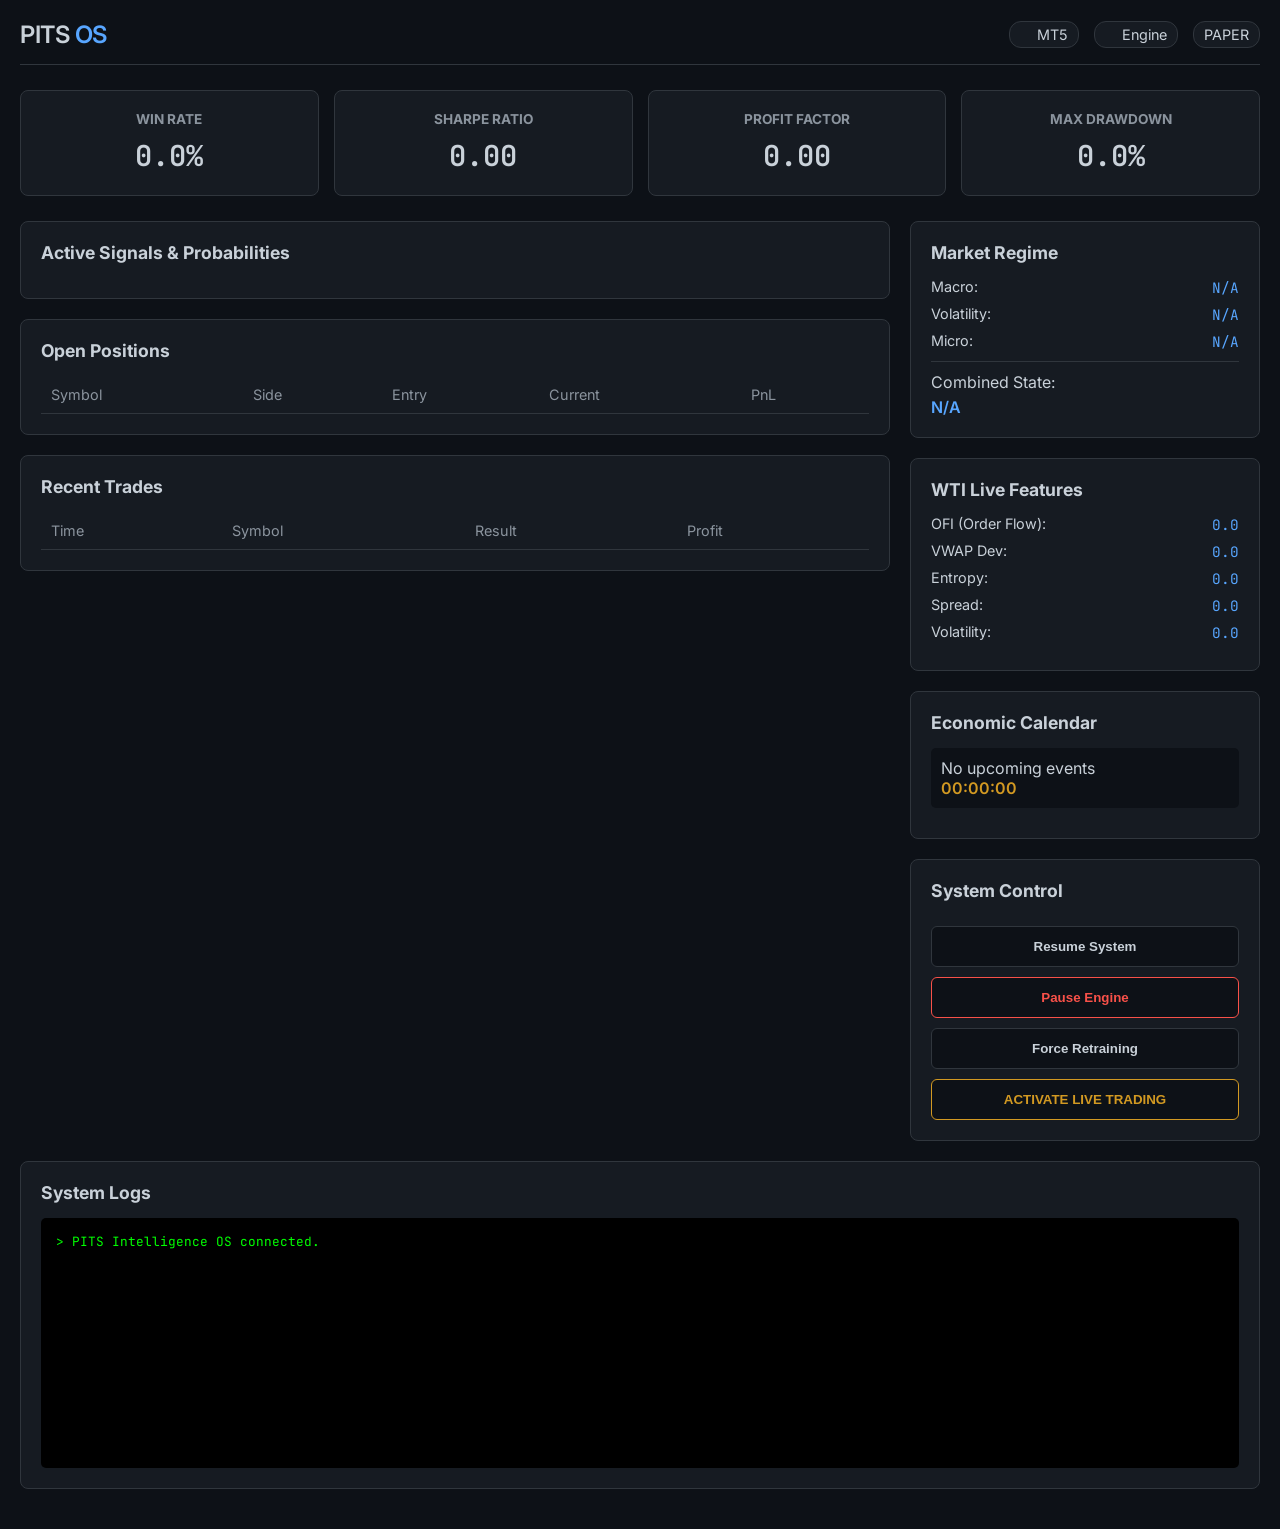
==== dashboard/index.html @ ee3c9a94 "feat: add REST API + WebSocket + dashboard (port 8001)" ====
<!DOCTYPE html>
<html lang="en">
<head>
    <meta charset="UTF-8">
    <meta name="viewport" content="width=device-width, initial-scale=1.0">
    <title>PITS Real-Time Intelligence</title>
    <link href="https://fonts.googleapis.com/css2?family=Inter:wght@400;600&family=JetBrains+Mono&display=swap" rel="stylesheet">
    <style>
        :root {
            --bg: #0d1117;
            --card-bg: #161b22;
            --border: #30363d;
            --text: #c9d1d9;
            --text-dim: #8b949e;
            --accent: #58a6ff;
            --green: #3fb950;
            --red: #f85149;
            --yellow: #d29922;
        }

        * { box-sizing: border-box; margin: 0; padding: 0; }
        body { 
            background-color: var(--bg); 
            color: var(--text); 
            font-family: 'Inter', sans-serif;
            padding: 20px;
            overflow-x: hidden;
        }

        header {
            display: flex;
            justify-content: space-between;
            align-items: center;
            margin-bottom: 25px;
            border-bottom: 1px solid var(--border);
            padding-bottom: 15px;
        }

        .logo { font-size: 1.5rem; font-weight: 600; letter-spacing: -0.5px; }
        .logo span { color: var(--accent); }

        .system-status { display: flex; gap: 15px; align-items: center; font-size: 0.9rem; }
        .status-badge { 
            padding: 4px 10px; 
            border-radius: 12px; 
            background: var(--card-bg); 
            border: 1px solid var(--border); 
        }
        .status-dot { width: 8px; height: 8px; border-radius: 50%; display: inline-block; margin-right: 5px; }
        .online { background-color: var(--green); box-shadow: 0 0 10px var(--green); }

        .dashboard-grid {
            display: grid;
            grid-template-columns: repeat(4, 1fr);
            gap: 15px;
            margin-bottom: 25px;
        }

        .metric-card {
            background-color: var(--card-bg);
            border: 1px solid var(--border);
            padding: 20px;
            border-radius: 8px;
            text-align: center;
        }
        .metric-card h3 { font-size: 0.85rem; color: var(--text-dim); text-transform: uppercase; margin-bottom: 10px; }
        .metric-card .value { font-size: 1.8rem; font-weight: 600; font-family: 'JetBrains Mono', monospace; }

        .main-layout {
            display: grid;
            grid-template-columns: 1fr 350px;
            gap: 20px;
        }

        .panel {
            background-color: var(--card-bg);
            border: 1px solid var(--border);
            border-radius: 8px;
            padding: 20px;
            margin-bottom: 20px;
        }
        .panel h2 { font-size: 1.1rem; margin-bottom: 15px; display: flex; align-items: center; gap: 10px; }

        /* Signals / Probabilities */
        .signals-grid { display: grid; gap: 10px; }
        .signal-row { display: grid; grid-template-columns: 80px 1fr 60px; align-items: center; gap: 15px; }
        .progress-bg { background: var(--bg); height: 10px; border-radius: 5px; overflow: hidden; }
        .progress-fill { height: 100%; transition: width 0.5s ease; width: 0%; }

        /* Tables */
        table { width: 100%; border-collapse: collapse; font-size: 0.9rem; }
        th { text-align: left; color: var(--text-dim); padding: 10px; border-bottom: 1px solid var(--border); font-weight: 400; }
        td { padding: 12px 10px; border-bottom: 1px solid var(--border); }
        .pnl-pos { color: var(--green); }
        .pnl-neg { color: var(--red); }

        /* Logs */
        .log-container {
            background-color: #000;
            color: #0f0;
            font-family: 'JetBrains Mono', monospace;
            font-size: 0.8rem;
            padding: 15px;
            border-radius: 5px;
            height: 250px;
            overflow-y: auto;
            line-height: 1.4;
        }
        .log-entry { margin-bottom: 2px; }

        /* Controls */
        .controls { display: flex; flex-direction: column; gap: 10px; }
        .btn {
            padding: 12px;
            border-radius: 6px;
            border: 1px solid var(--border);
            cursor: pointer;
            font-weight: 600;
            text-align: center;
            transition: all 0.2s;
            background: var(--bg);
            color: var(--text);
        }
        .btn:hover { background: #1f242c; }
        .btn-pause { border-color: var(--red); color: var(--red); }
        .btn-live { border-color: var(--yellow); color: var(--yellow); }

        .feature-item { display: flex; justify-content: space-between; margin-bottom: 8px; font-size: 0.9rem; }
        .feature-val { font-family: 'JetBrains Mono', monospace; color: var(--accent); }

        .calendar-item { padding: 10px; border-radius: 5px; background: var(--bg); margin-bottom: 10px; }
        .countdown { color: var(--yellow); font-weight: 600; }
    </style>
</head>
<body>
    <header>
        <div class="logo">PITS <span>OS</span></div>
        <div class="system-status">
            <div class="status-badge"><span class="status-dot" id="dot-mt5"></span> MT5</div>
            <div class="status-badge"><span class="status-dot" id="dot-eng"></span> Engine</div>
            <div class="status-badge" id="mode-badge">PAPER</div>
        </div>
    </header>

    <div class="dashboard-grid">
        <div class="metric-card">
            <h3>Win Rate</h3>
            <div class="value" id="val-win">0.0%</div>
        </div>
        <div class="metric-card">
            <h3>Sharpe Ratio</h3>
            <div class="value" id="val-sharpe">0.00</div>
        </div>
        <div class="metric-card">
            <h3>Profit Factor</h3>
            <div class="value" id="val-pf">0.00</div>
        </div>
        <div class="metric-card">
            <h3>Max Drawdown</h3>
            <div class="value" id="val-dd">0.0%</div>
        </div>
    </div>

    <div class="main-layout">
        <div class="left-col">
            <div class="panel">
                <h2>Active Signals & Probabilities</h2>
                <div class="signals-grid" id="signals-container">
                    <!-- Signals will be injected here -->
                </div>
            </div>

            <div class="panel">
                <h2>Open Positions</h2>
                <table>
                    <thead>
                        <tr>
                            <th>Symbol</th>
                            <th>Side</th>
                            <th>Entry</th>
                            <th>Current</th>
                            <th>PnL</th>
                        </tr>
                    </thead>
                    <tbody id="positions-body">
                        <!-- Positions will be injected here -->
                    </tbody>
                </table>
            </div>

            <div class="panel">
                <h2>Recent Trades</h2>
                <table>
                    <thead>
                        <tr>
                            <th>Time</th>
                            <th>Symbol</th>
                            <th>Result</th>
                            <th>Profit</th>
                        </tr>
                    </thead>
                    <tbody id="trades-body">
                        <!-- Trades will be injected here -->
                    </tbody>
                </table>
            </div>
        </div>

        <div class="right-col">
            <div class="panel">
                <h2>Market Regime</h2>
                <div class="feature-item"><span>Macro:</span> <span class="feature-val" id="reg-macro">N/A</span></div>
                <div class="feature-item"><span>Volatility:</span> <span class="feature-val" id="reg-vol">N/A</span></div>
                <div class="feature-item"><span>Micro:</span> <span class="feature-val" id="reg-micro">N/A</span></div>
                <div style="margin-top:10px; padding-top:10px; border-top: 1px solid var(--border);">
                    <span>Combined State:</span>
                    <div id="reg-combined" style="margin-top:5px; font-weight:600; color:var(--accent);">N/A</div>
                </div>
            </div>

            <div class="panel" id="wti-features">
                <h2>WTI Live Features</h2>
                <div class="feature-item"><span>OFI (Order Flow):</span> <span class="feature-val" id="feat-ofi">0.0</span></div>
                <div class="feature-item"><span>VWAP Dev:</span> <span class="feature-val" id="feat-vwap">0.0</span></div>
                <div class="feature-item"><span>Entropy:</span> <span class="feature-val" id="feat-ent">0.0</span></div>
                <div class="feature-item"><span>Spread:</span> <span class="feature-val" id="feat-spr">0.0</span></div>
                <div class="feature-item"><span>Volatility:</span> <span class="feature-val" id="feat-vol">0.0</span></div>
            </div>

            <div class="panel">
                <h2>Economic Calendar</h2>
                <div id="calendar-container">
                    <div class="calendar-item">
                        <div id="event-name">No upcoming events</div>
                        <div class="countdown" id="event-timer">00:00:00</div>
                    </div>
                </div>
            </div>

            <div class="panel controls">
                <h2>System Control</h2>
                <button class="btn" onclick="sendControl('resume')">Resume System</button>
                <button class="btn btn-pause" onclick="sendControl('pause')">Pause Engine</button>
                <button class="btn" onclick="sendControl('force_retrain')">Force Retraining</button>
                <button class="btn btn-live" onclick="sendControl('set_live')">ACTIVATE LIVE TRADING</button>
            </div>
        </div>
    </div>

    <div class="panel">
        <h2>System Logs</h2>
        <div class="log-container" id="log-monitor">
            <div class="log-entry">> PITS Intelligence OS connected.</div>
        </div>
    </div>

    <script>
        const symbols = ["WTI", "XAUUSD", "BRENT", "DXY", "US500", "VIX"];
        let ws;

        function connect() {
            ws = new WebSocket('ws://localhost:8001/ws');
            
            ws.onopen = () => {
                console.log('Connected to PITS WebSocket');
                document.getElementById('dot-eng').classList.add('online');
            };

            ws.onmessage = (event) => {
                const data = JSON.parse(event.data);
                updateUI(data);
            };

            ws.onclose = () => {
                console.log('WebSocket disconnected. Retrying...');
                document.getElementById('dot-eng').classList.remove('online');
                setTimeout(connect, 3000);
            };
        }

        function updateUI(data) {
            // Stats
            document.getElementById('val-win').innerText = (data.metrics.win_rate * 100).toFixed(1) + '%';
            document.getElementById('val-sharpe').innerText = data.metrics.sharpe.toFixed(2);
            document.getElementById('val-pf').innerText = data.metrics.profit_factor.toFixed(2);
            document.getElementById('val-dd').innerText = (data.metrics.drawdown * 100).toFixed(1) + '%';

            // Status
            document.getElementById('dot-mt5').className = 'status-dot ' + (data.mt5_connected ? 'online' : '');
            document.getElementById('mode-badge').innerText = data.is_live ? 'LIVE' : 'PAPER';
            document.getElementById('mode-badge').style.borderColor = data.is_live ? 'var(--yellow)' : 'var(--border)';

            // Signals
            const signalsContainer = document.getElementById('signals-container');
            signalsContainer.innerHTML = '';
            symbols.forEach(sym => {
                const prob = data.signals[sym] || 0.5;
                let color = 'var(--accent)';
                if (prob > 0.75) color = 'var(--green)';
                else if (prob < 0.25) color = 'var(--red)';
                else if (prob > 0.55 || prob < 0.45) color = 'var(--yellow)';

                signalsContainer.innerHTML += `
                    <div class="signal-row">
                        <div>${sym}</div>
                        <div class="progress-bg"><div class="progress-fill" style="width: ${prob*100}%; background: ${color}"></div></div>
                        <div style="text-align:right">${(prob * 100).toFixed(0)}%</div>
                    </div>
                `;
            });

            // Regime
            document.getElementById('reg-macro').innerText = data.regime.macro;
            document.getElementById('reg-vol').innerText = data.regime.volatility;
            document.getElementById('reg-micro').innerText = data.regime.micro;
            document.getElementById('reg-combined').innerText = data.regime.combined;

            // WTI Features (or first available)
            const wti = data.features['WTI'] || {};
            document.getElementById('feat-ofi').innerText = (wti.ofi || 0).toFixed(2);
            document.getElementById('feat-vwap').innerText = (wti.vwap || 0).toFixed(2);
            document.getElementById('feat-ent').innerText = (wti.entropy || 0).toFixed(3);
            document.getElementById('feat-spr').innerText = (wti.spread || 0).toFixed(6);
            document.getElementById('feat-vol').innerText = (wti.volatility || 0).toFixed(5);

            // Positions
            const posBody = document.getElementById('positions-body');
            posBody.innerHTML = '';
            data.positions.forEach(p => {
                const pnlClass = p.pnl >= 0 ? 'pnl-pos' : 'pnl-neg';
                posBody.innerHTML += `
                    <tr>
                        <td>${p.symbol}</td>
                        <td style="color:${p.type === 'BUY' ? 'var(--green)' : 'var(--red)'}">${p.type}</td>
                        <td>${p.entry.toFixed(2)}</td>
                        <td>${p.current.toFixed(2)}</td>
                        <td class="${pnlClass}">${p.pnl.toFixed(2)}</td>
                    </tr>
                `;
            });

            // Trades
            const tradesBody = document.getElementById('trades-body');
            tradesBody.innerHTML = '';
            data.last_trades.forEach(t => {
                tradesBody.innerHTML += `
                    <tr>
                        <td>${new Date(t.timestamp * 1000).toLocaleTimeString()}</td>
                        <td>${t.symbol}</td>
                        <td style="color:${t.result === 'PROFIT' ? 'var(--green)' : 'var(--red)'}">${t.result}</td>
                        <td>$${t.profit.toFixed(2)}</td>
                    </tr>
                `;
            });

            // Logs
            const logMonitor = document.getElementById('log-monitor');
            logMonitor.innerHTML = data.logs.map(l => `<div class="log-entry">> ${l}</div>`).join('');
            logMonitor.scrollTop = logMonitor.scrollHeight;
        }

        function sendControl(action) {
            fetch('http://localhost:8001/control', {
                method: 'POST',
                headers: { 'Content-Type': 'application/json' },
                body: JSON.stringify({ action: action })
            }).then(r => r.json()).then(d => console.log('Control Success:', d));
        }

        connect();
    </script>
</body>
</html>
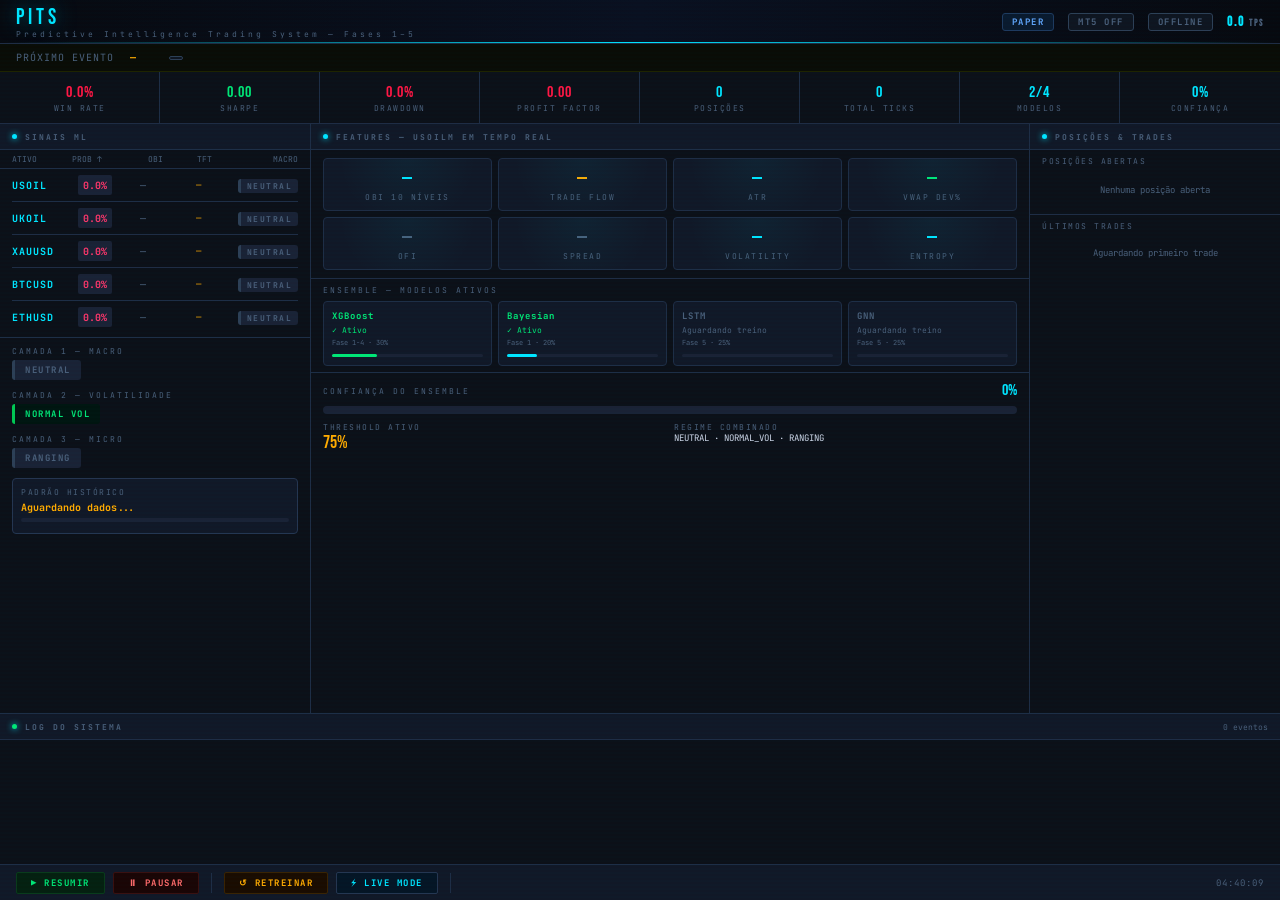
==== commit 5c05284b: "feat: dashboard completo Fases 1-5 + guia de execução" ====
--- a/dashboard/index.html
+++ b/dashboard/index.html
@@ -1,373 +1,387 @@
 <!DOCTYPE html>
-<html lang="en">
+<html lang="pt-BR">
 <head>
-    <meta charset="UTF-8">
-    <meta name="viewport" content="width=device-width, initial-scale=1.0">
-    <title>PITS Real-Time Intelligence</title>
-    <link href="https://fonts.googleapis.com/css2?family=Inter:wght@400;600&family=JetBrains+Mono&display=swap" rel="stylesheet">
-    <style>
-        :root {
-            --bg: #0d1117;
-            --card-bg: #161b22;
-            --border: #30363d;
-            --text: #c9d1d9;
-            --text-dim: #8b949e;
-            --accent: #58a6ff;
-            --green: #3fb950;
-            --red: #f85149;
-            --yellow: #d29922;
-        }
-
-        * { box-sizing: border-box; margin: 0; padding: 0; }
-        body { 
-            background-color: var(--bg); 
-            color: var(--text); 
-            font-family: 'Inter', sans-serif;
-            padding: 20px;
-            overflow-x: hidden;
-        }
-
-        header {
-            display: flex;
-            justify-content: space-between;
-            align-items: center;
-            margin-bottom: 25px;
-            border-bottom: 1px solid var(--border);
-            padding-bottom: 15px;
-        }
-
-        .logo { font-size: 1.5rem; font-weight: 600; letter-spacing: -0.5px; }
-        .logo span { color: var(--accent); }
-
-        .system-status { display: flex; gap: 15px; align-items: center; font-size: 0.9rem; }
-        .status-badge { 
-            padding: 4px 10px; 
-            border-radius: 12px; 
-            background: var(--card-bg); 
-            border: 1px solid var(--border); 
-        }
-        .status-dot { width: 8px; height: 8px; border-radius: 50%; display: inline-block; margin-right: 5px; }
-        .online { background-color: var(--green); box-shadow: 0 0 10px var(--green); }
-
-        .dashboard-grid {
-            display: grid;
-            grid-template-columns: repeat(4, 1fr);
-            gap: 15px;
-            margin-bottom: 25px;
-        }
-
-        .metric-card {
-            background-color: var(--card-bg);
-            border: 1px solid var(--border);
-            padding: 20px;
-            border-radius: 8px;
-            text-align: center;
-        }
-        .metric-card h3 { font-size: 0.85rem; color: var(--text-dim); text-transform: uppercase; margin-bottom: 10px; }
-        .metric-card .value { font-size: 1.8rem; font-weight: 600; font-family: 'JetBrains Mono', monospace; }
-
-        .main-layout {
-            display: grid;
-            grid-template-columns: 1fr 350px;
-            gap: 20px;
-        }
-
-        .panel {
-            background-color: var(--card-bg);
-            border: 1px solid var(--border);
-            border-radius: 8px;
-            padding: 20px;
-            margin-bottom: 20px;
-        }
-        .panel h2 { font-size: 1.1rem; margin-bottom: 15px; display: flex; align-items: center; gap: 10px; }
-
-        /* Signals / Probabilities */
-        .signals-grid { display: grid; gap: 10px; }
-        .signal-row { display: grid; grid-template-columns: 80px 1fr 60px; align-items: center; gap: 15px; }
-        .progress-bg { background: var(--bg); height: 10px; border-radius: 5px; overflow: hidden; }
-        .progress-fill { height: 100%; transition: width 0.5s ease; width: 0%; }
-
-        /* Tables */
-        table { width: 100%; border-collapse: collapse; font-size: 0.9rem; }
-        th { text-align: left; color: var(--text-dim); padding: 10px; border-bottom: 1px solid var(--border); font-weight: 400; }
-        td { padding: 12px 10px; border-bottom: 1px solid var(--border); }
-        .pnl-pos { color: var(--green); }
-        .pnl-neg { color: var(--red); }
-
-        /* Logs */
-        .log-container {
-            background-color: #000;
-            color: #0f0;
-            font-family: 'JetBrains Mono', monospace;
-            font-size: 0.8rem;
-            padding: 15px;
-            border-radius: 5px;
-            height: 250px;
-            overflow-y: auto;
-            line-height: 1.4;
-        }
-        .log-entry { margin-bottom: 2px; }
-
-        /* Controls */
-        .controls { display: flex; flex-direction: column; gap: 10px; }
-        .btn {
-            padding: 12px;
-            border-radius: 6px;
-            border: 1px solid var(--border);
-            cursor: pointer;
-            font-weight: 600;
-            text-align: center;
-            transition: all 0.2s;
-            background: var(--bg);
-            color: var(--text);
-        }
-        .btn:hover { background: #1f242c; }
-        .btn-pause { border-color: var(--red); color: var(--red); }
-        .btn-live { border-color: var(--yellow); color: var(--yellow); }
-
-        .feature-item { display: flex; justify-content: space-between; margin-bottom: 8px; font-size: 0.9rem; }
-        .feature-val { font-family: 'JetBrains Mono', monospace; color: var(--accent); }
-
-        .calendar-item { padding: 10px; border-radius: 5px; background: var(--bg); margin-bottom: 10px; }
-        .countdown { color: var(--yellow); font-weight: 600; }
-    </style>
+<meta charset="UTF-8">
+<meta name="viewport" content="width=device-width, initial-scale=1.0">
+<title>PITS — Intelligence OS</title>
+<link rel="preconnect" href="https://fonts.googleapis.com">
+<link href="https://fonts.googleapis.com/css2?family=Bebas+Neue&family=JetBrains+Mono:wght@300;400;600;700&display=swap" rel="stylesheet">
+<style>
+:root{--bg:#07090f;--bg2:#0c1018;--bg3:#111827;--bg4:#1a2235;--border:#1e2d45;--border2:#253550;--accent:#00e5ff;--accent2:#0088ff;--green:#00e676;--green2:#00c853;--red:#ff1744;--yellow:#ffab00;--purple:#7c4dff;--text:#cdd6e8;--muted:#4a5f7a;--muted2:#2d3f56}
+*{margin:0;padding:0;box-sizing:border-box}
+html,body{height:100%;overflow:hidden;background:var(--bg);color:var(--text);font-family:'JetBrains Mono',monospace;font-size:11px}
+body::before{content:'';position:fixed;inset:0;pointer-events:none;z-index:9999;background:repeating-linear-gradient(0deg,transparent,transparent 2px,rgba(0,229,255,.012) 2px,rgba(0,229,255,.012) 4px)}
+#header{height:44px;display:flex;align-items:center;justify-content:space-between;padding:0 16px;border-bottom:1px solid var(--border);background:linear-gradient(90deg,#07090f,#0a1020 50%,#07090f);position:relative}
+#header::after{content:'';position:absolute;bottom:0;left:0;right:0;height:1px;background:linear-gradient(90deg,transparent,var(--accent),transparent)}
+.logo{font-family:'Bebas Neue';font-size:22px;letter-spacing:4px;color:var(--accent);text-shadow:0 0 20px rgba(0,229,255,.5)}
+.logo-sub{font-size:8px;letter-spacing:3px;color:var(--muted);margin-top:-2px}
+.hdr-r{display:flex;align-items:center;gap:14px}
+.pill{padding:2px 9px;border-radius:3px;font-size:9px;font-weight:700;letter-spacing:1.5px;text-transform:uppercase;border:1px solid transparent}
+.p-paper{background:#0a1a2e;color:#60a5fa;border-color:#1e3a5f}
+.p-live{background:#2d0505;color:#ff6b6b;border-color:#5a0f0f;animation:blink 1.5s infinite}
+.p-on{background:#052010;color:var(--green);border-color:#0a3a1a}
+.p-off{background:#0f1520;color:var(--muted);border-color:var(--muted2)}
+.p-warn{background:#1a1000;color:var(--yellow);border-color:#3a2800}
+@keyframes blink{0%,100%{opacity:1}50%{opacity:.5}}
+.tps{color:var(--accent);font-size:13px;font-weight:700;font-family:'Bebas Neue';letter-spacing:2px}
+#evbar{height:28px;display:flex;align-items:center;gap:16px;padding:0 16px;background:#0a0c06;border-bottom:1px solid #1e2400;font-size:10px;transition:background .5s}
+#evbar.w{background:#120c00;border-color:#3a2200}
+#evbar.p{background:#1a0000;border-color:#500000}
+.ev-lbl{color:var(--muted);letter-spacing:1px}.ev-nm{color:var(--yellow);font-weight:700;letter-spacing:1px}.ev-mn{color:var(--muted)}.ev-th{color:var(--accent);margin-left:auto}
+#mbar{height:52px;display:grid;grid-template-columns:repeat(8,1fr);border-bottom:1px solid var(--border);background:var(--bg2)}
+.met{display:flex;flex-direction:column;align-items:center;justify-content:center;border-right:1px solid var(--border);padding:4px 8px}
+.met:last-child{border-right:none}
+.mv{font-size:16px;font-family:'Bebas Neue';letter-spacing:1px;color:var(--accent)}
+.ml{font-size:8px;color:var(--muted);letter-spacing:1.5px;text-transform:uppercase;margin-top:1px}
+#main{display:grid;grid-template-columns:310px 1fr 250px;grid-template-rows:1fr 150px;height:calc(100vh - 44px - 28px - 52px - 36px);gap:1px;background:var(--border)}
+.panel{background:var(--bg2);overflow:hidden}
+.ph{height:26px;display:flex;align-items:center;padding:0 12px;gap:8px;border-bottom:1px solid var(--border);background:var(--bg3)}
+.ph-dot{width:5px;height:5px;border-radius:50%;background:var(--accent);box-shadow:0 0 6px var(--accent)}
+.ph-t{font-size:8px;letter-spacing:2px;color:var(--muted);text-transform:uppercase;font-weight:700}
+.pb{padding:8px 12px;height:calc(100% - 26px);overflow-y:auto}
+.sr{display:grid;grid-template-columns:60px 1fr 50px 48px 70px;align-items:center;padding:6px 0;border-bottom:1px solid var(--border);gap:6px}
+.sr:last-child{border-bottom:none}
+.ss{font-size:10px;font-weight:700;color:var(--accent);letter-spacing:1px}
+.sbw{position:relative;height:20px}
+.sbb{position:absolute;inset:0;background:var(--bg4);border-radius:2px}
+.sbf{position:absolute;top:0;bottom:0;left:0;border-radius:2px;transition:width .8s cubic-bezier(.4,0,.2,1)}
+.spp{position:absolute;inset:0;display:flex;align-items:center;justify-content:center;font-size:10px;font-weight:700;mix-blend-mode:screen}
+.rl{margin-bottom:10px}
+.rll{font-size:8px;letter-spacing:2px;color:var(--muted);margin-bottom:4px;text-transform:uppercase}
+.rc{display:inline-flex;align-items:center;gap:5px;padding:4px 10px;border-radius:3px;font-size:9px;font-weight:700;letter-spacing:1.5px;text-transform:uppercase;border-left:3px solid}
+.rWAR{background:#1a0505;color:#ff6b6b;border-color:#ff1744}
+.rRISK_OFF{background:#160a00;color:#ffab00;border-color:#ff6f00}
+.rRISK_ON{background:#001a08;color:var(--green);border-color:var(--green2)}
+.rINFLATION{background:#1a1000;color:#ffd54f;border-color:#f57f17}
+.rCRISIS{background:#0e0518;color:#ea80fc;border-color:#7c4dff}
+.rNEUTRAL,.rUNKNOWN{background:var(--bg4);color:var(--muted);border-color:var(--muted2)}
+.rHIGH_VOL{background:#1a0a00;color:#ffab00;border-color:#ff6f00}
+.rNORMAL_VOL{background:#001510;color:var(--green);border-color:#00c853}
+.rLOW_VOL{background:#001018;color:var(--accent2);border-color:var(--accent2)}
+.rPANIC{background:#2a0000;color:#ff6b6b;border-color:#ff1744;animation:blink 1s infinite}
+.rTRENDING{background:#001520;color:var(--accent);border-color:var(--accent2)}
+.rRANGING{background:var(--bg4);color:var(--muted);border-color:var(--muted2)}
+.pb-box{margin-top:10px;padding:8px;border:1px solid var(--border2);border-radius:4px;background:var(--bg3)}
+.pb-nm{color:var(--yellow);font-size:10px;font-weight:700;margin-bottom:3px}
+.pb-sb{height:4px;background:var(--bg4);border-radius:2px;margin-top:4px}
+.pb-sf{height:4px;border-radius:2px;background:linear-gradient(90deg,var(--yellow),var(--accent));transition:width 1s}
+.fg{display:grid;grid-template-columns:repeat(4,1fr);gap:6px;padding:8px 12px}
+.fc{background:var(--bg3);border:1px solid var(--border);border-radius:4px;padding:8px;text-align:center;position:relative;overflow:hidden}
+.fc::before{content:'';position:absolute;inset:0;opacity:0;background:radial-gradient(circle at 50% 0%,var(--accent),transparent 70%);transition:opacity .5s}
+.fc.upd::before{opacity:.05}
+.fv{font-family:'Bebas Neue';font-size:20px;letter-spacing:1px;margin-bottom:1px}
+.fl{font-size:8px;color:var(--muted);letter-spacing:1.5px;text-transform:uppercase}
+.mr{display:grid;grid-template-columns:repeat(4,1fr);gap:6px;padding:6px 12px}
+.mc{background:var(--bg3);border:1px solid var(--border);border-radius:4px;padding:8px;display:flex;flex-direction:column;gap:3px}
+.mn{font-size:9px;font-weight:700;letter-spacing:1px}
+.ms{font-size:8px}
+.mb{height:3px;background:var(--bg4);border-radius:2px;margin-top:4px}
+.mbf{height:3px;border-radius:2px;transition:width 1s}
+.mp{font-size:7px;color:var(--muted)}
+.pr{display:grid;grid-template-columns:58px 32px 1fr 58px;align-items:center;padding:5px 0;border-bottom:1px solid var(--border);gap:6px;font-size:10px}
+.pr:last-child{border-bottom:none}
+.ll{padding:3px 0;border-top:1px solid var(--border);display:flex;gap:10px;font-size:10px}
+.lt{color:var(--muted);min-width:54px}
+.lm{color:var(--text)}
+.ll.e .lm{color:var(--red)}.ll.w .lm{color:var(--yellow)}.ll.i .lm{color:var(--accent)}
+#controls{height:36px;display:flex;align-items:center;gap:8px;padding:0 16px;border-top:1px solid var(--border);background:var(--bg3)}
+.cb{padding:0 14px;height:22px;border:none;border-radius:2px;cursor:pointer;font-family:'JetBrains Mono';font-size:9px;font-weight:700;letter-spacing:1.5px;text-transform:uppercase;transition:all .15s}
+.cb:hover{filter:brightness(1.3)}
+.bg{background:#052010;color:var(--green);border:1px solid #0a3a1a}
+.br{background:#1a0505;color:#ff6b6b;border:1px solid #3a0f0f}
+.bb{background:#051525;color:var(--accent);border:1px solid var(--border2)}
+.by{background:#1a0c00;color:var(--yellow);border:1px solid #3a2200}
+.cs{width:1px;height:20px;background:var(--border);margin:0 4px}
+.ci{color:var(--muted);font-size:9px;margin-left:auto;letter-spacing:1px}
+::-webkit-scrollbar{width:4px;height:4px}::-webkit-scrollbar-track{background:var(--bg)}::-webkit-scrollbar-thumb{background:var(--muted2);border-radius:2px}
+.up{color:var(--green)!important}.dn{color:var(--red)!important}.wn{color:var(--yellow)!important}.mu{color:var(--muted)!important}.ac{color:var(--accent)!important}
+</style>
 </head>
 <body>
-    <header>
-        <div class="logo">PITS <span>OS</span></div>
-        <div class="system-status">
-            <div class="status-badge"><span class="status-dot" id="dot-mt5"></span> MT5</div>
-            <div class="status-badge"><span class="status-dot" id="dot-eng"></span> Engine</div>
-            <div class="status-badge" id="mode-badge">PAPER</div>
+
+<div id="header">
+  <div><div class="logo">PITS</div><div class="logo-sub">Predictive Intelligence Trading System — Fases 1–5</div></div>
+  <div class="hdr-r">
+    <span id="b-mode" class="pill p-paper">PAPER</span>
+    <span id="b-mt5"  class="pill p-off">MT5 OFF</span>
+    <span id="b-sys"  class="pill p-off">OFFLINE</span>
+    <div><div class="tps"><span id="tps">0.0</span> <span style="font-size:9px;color:var(--muted)">TPS</span></div></div>
+  </div>
+</div>
+
+<div id="evbar">
+  <span class="ev-lbl">PRÓXIMO EVENTO</span>
+  <span class="ev-nm" id="ev-nm">—</span>
+  <span class="ev-mn" id="ev-mn"></span>
+  <span id="ev-imp" class="pill p-off" style="font-size:8px;padding:1px 6px"></span>
+  <span class="ev-th" id="ev-th"></span>
+</div>
+
+<div id="mbar">
+  <div class="met"><div class="mv up" id="m-wr">—</div><div class="ml">Win Rate</div></div>
+  <div class="met"><div class="mv" id="m-sh">—</div><div class="ml">Sharpe</div></div>
+  <div class="met"><div class="mv dn" id="m-dd">—</div><div class="ml">Drawdown</div></div>
+  <div class="met"><div class="mv" id="m-pf">—</div><div class="ml">Profit Factor</div></div>
+  <div class="met"><div class="mv ac" id="m-pos">0</div><div class="ml">Posições</div></div>
+  <div class="met"><div class="mv" id="m-tks">0</div><div class="ml">Total Ticks</div></div>
+  <div class="met"><div class="mv" id="m-mdl">0/4</div><div class="ml">Modelos</div></div>
+  <div class="met"><div class="mv ac" id="m-conf">—</div><div class="ml">Confiança</div></div>
+</div>
+
+<div id="main">
+
+  <!-- LEFT: SIGNALS + REGIME -->
+  <div class="panel">
+    <div class="ph"><div class="ph-dot"></div><span class="ph-t">Sinais ML</span></div>
+    <div style="overflow-y:auto;height:calc(100% - 26px)">
+      <div style="display:grid;grid-template-columns:60px 1fr 50px 48px 70px;padding:4px 12px;border-bottom:1px solid var(--border)">
+        <span style="font-size:8px;color:var(--muted)">ATIVO</span><span style="font-size:8px;color:var(--muted)">PROB ↑</span>
+        <span style="font-size:8px;color:var(--muted);text-align:center">OBI</span>
+        <span style="font-size:8px;color:var(--muted);text-align:center">TFT</span>
+        <span style="font-size:8px;color:var(--muted);text-align:right">MACRO</span>
+      </div>
+      <div id="sb" style="padding:0 12px"></div>
+      <div style="border-top:1px solid var(--border);padding:8px 12px;margin-top:4px">
+        <div class="rl"><div class="rll">Camada 1 — Macro</div><span class="rc rNEUTRAL" id="r-mac">NEUTRAL</span></div>
+        <div class="rl"><div class="rll">Camada 2 — Volatilidade</div><span class="rc rNORMAL_VOL" id="r-vol">NORMAL VOL</span></div>
+        <div class="rl"><div class="rll">Camada 3 — Micro</div><span class="rc rRANGING" id="r-mic">RANGING</span></div>
+        <div class="pb-box">
+          <div style="font-size:8px;color:var(--muted);letter-spacing:1.5px;margin-bottom:4px">PADRÃO HISTÓRICO</div>
+          <div class="pb-nm" id="p-nm">Aguardando dados...</div>
+          <div style="font-size:8px;color:var(--muted)" id="p-desc"></div>
+          <div class="pb-sb"><div class="pb-sf" id="p-sim" style="width:0%"></div></div>
+          <div style="font-size:8px;color:var(--muted);margin-top:3px" id="p-simv"></div>
         </div>
-    </header>
-
-    <div class="dashboard-grid">
-        <div class="metric-card">
-            <h3>Win Rate</h3>
-            <div class="value" id="val-win">0.0%</div>
-        </div>
-        <div class="metric-card">
-            <h3>Sharpe Ratio</h3>
-            <div class="value" id="val-sharpe">0.00</div>
-        </div>
-        <div class="metric-card">
-            <h3>Profit Factor</h3>
-            <div class="value" id="val-pf">0.00</div>
-        </div>
-        <div class="metric-card">
-            <h3>Max Drawdown</h3>
-            <div class="value" id="val-dd">0.0%</div>
-        </div>
-    </div>
-
-    <div class="main-layout">
-        <div class="left-col">
-            <div class="panel">
-                <h2>Active Signals & Probabilities</h2>
-                <div class="signals-grid" id="signals-container">
-                    <!-- Signals will be injected here -->
-                </div>
-            </div>
-
-            <div class="panel">
-                <h2>Open Positions</h2>
-                <table>
-                    <thead>
-                        <tr>
-                            <th>Symbol</th>
-                            <th>Side</th>
-                            <th>Entry</th>
-                            <th>Current</th>
-                            <th>PnL</th>
-                        </tr>
-                    </thead>
-                    <tbody id="positions-body">
-                        <!-- Positions will be injected here -->
-                    </tbody>
-                </table>
-            </div>
-
-            <div class="panel">
-                <h2>Recent Trades</h2>
-                <table>
-                    <thead>
-                        <tr>
-                            <th>Time</th>
-                            <th>Symbol</th>
-                            <th>Result</th>
-                            <th>Profit</th>
-                        </tr>
-                    </thead>
-                    <tbody id="trades-body">
-                        <!-- Trades will be injected here -->
-                    </tbody>
-                </table>
-            </div>
-        </div>
-
-        <div class="right-col">
-            <div class="panel">
-                <h2>Market Regime</h2>
-                <div class="feature-item"><span>Macro:</span> <span class="feature-val" id="reg-macro">N/A</span></div>
-                <div class="feature-item"><span>Volatility:</span> <span class="feature-val" id="reg-vol">N/A</span></div>
-                <div class="feature-item"><span>Micro:</span> <span class="feature-val" id="reg-micro">N/A</span></div>
-                <div style="margin-top:10px; padding-top:10px; border-top: 1px solid var(--border);">
-                    <span>Combined State:</span>
-                    <div id="reg-combined" style="margin-top:5px; font-weight:600; color:var(--accent);">N/A</div>
-                </div>
-            </div>
-
-            <div class="panel" id="wti-features">
-                <h2>WTI Live Features</h2>
-                <div class="feature-item"><span>OFI (Order Flow):</span> <span class="feature-val" id="feat-ofi">0.0</span></div>
-                <div class="feature-item"><span>VWAP Dev:</span> <span class="feature-val" id="feat-vwap">0.0</span></div>
-                <div class="feature-item"><span>Entropy:</span> <span class="feature-val" id="feat-ent">0.0</span></div>
-                <div class="feature-item"><span>Spread:</span> <span class="feature-val" id="feat-spr">0.0</span></div>
-                <div class="feature-item"><span>Volatility:</span> <span class="feature-val" id="feat-vol">0.0</span></div>
-            </div>
-
-            <div class="panel">
-                <h2>Economic Calendar</h2>
-                <div id="calendar-container">
-                    <div class="calendar-item">
-                        <div id="event-name">No upcoming events</div>
-                        <div class="countdown" id="event-timer">00:00:00</div>
-                    </div>
-                </div>
-            </div>
-
-            <div class="panel controls">
-                <h2>System Control</h2>
-                <button class="btn" onclick="sendControl('resume')">Resume System</button>
-                <button class="btn btn-pause" onclick="sendControl('pause')">Pause Engine</button>
-                <button class="btn" onclick="sendControl('force_retrain')">Force Retraining</button>
-                <button class="btn btn-live" onclick="sendControl('set_live')">ACTIVATE LIVE TRADING</button>
-            </div>
-        </div>
-    </div>
-
-    <div class="panel">
-        <h2>System Logs</h2>
-        <div class="log-container" id="log-monitor">
-            <div class="log-entry">> PITS Intelligence OS connected.</div>
-        </div>
-    </div>
-
-    <script>
-        const symbols = ["WTI", "XAUUSD", "BRENT", "DXY", "US500", "VIX"];
-        let ws;
-
-        function connect() {
-            ws = new WebSocket('ws://localhost:8001/ws');
-            
-            ws.onopen = () => {
-                console.log('Connected to PITS WebSocket');
-                document.getElementById('dot-eng').classList.add('online');
-            };
-
-            ws.onmessage = (event) => {
-                const data = JSON.parse(event.data);
-                updateUI(data);
-            };
-
-            ws.onclose = () => {
-                console.log('WebSocket disconnected. Retrying...');
-                document.getElementById('dot-eng').classList.remove('online');
-                setTimeout(connect, 3000);
-            };
-        }
-
-        function updateUI(data) {
-            // Stats
-            document.getElementById('val-win').innerText = (data.metrics.win_rate * 100).toFixed(1) + '%';
-            document.getElementById('val-sharpe').innerText = data.metrics.sharpe.toFixed(2);
-            document.getElementById('val-pf').innerText = data.metrics.profit_factor.toFixed(2);
-            document.getElementById('val-dd').innerText = (data.metrics.drawdown * 100).toFixed(1) + '%';
-
-            // Status
-            document.getElementById('dot-mt5').className = 'status-dot ' + (data.mt5_connected ? 'online' : '');
-            document.getElementById('mode-badge').innerText = data.is_live ? 'LIVE' : 'PAPER';
-            document.getElementById('mode-badge').style.borderColor = data.is_live ? 'var(--yellow)' : 'var(--border)';
-
-            // Signals
-            const signalsContainer = document.getElementById('signals-container');
-            signalsContainer.innerHTML = '';
-            symbols.forEach(sym => {
-                const prob = data.signals[sym] || 0.5;
-                let color = 'var(--accent)';
-                if (prob > 0.75) color = 'var(--green)';
-                else if (prob < 0.25) color = 'var(--red)';
-                else if (prob > 0.55 || prob < 0.45) color = 'var(--yellow)';
-
-                signalsContainer.innerHTML += `
-                    <div class="signal-row">
-                        <div>${sym}</div>
-                        <div class="progress-bg"><div class="progress-fill" style="width: ${prob*100}%; background: ${color}"></div></div>
-                        <div style="text-align:right">${(prob * 100).toFixed(0)}%</div>
-                    </div>
-                `;
-            });
-
-            // Regime
-            document.getElementById('reg-macro').innerText = data.regime.macro;
-            document.getElementById('reg-vol').innerText = data.regime.volatility;
-            document.getElementById('reg-micro').innerText = data.regime.micro;
-            document.getElementById('reg-combined').innerText = data.regime.combined;
-
-            // WTI Features (or first available)
-            const wti = data.features['WTI'] || {};
-            document.getElementById('feat-ofi').innerText = (wti.ofi || 0).toFixed(2);
-            document.getElementById('feat-vwap').innerText = (wti.vwap || 0).toFixed(2);
-            document.getElementById('feat-ent').innerText = (wti.entropy || 0).toFixed(3);
-            document.getElementById('feat-spr').innerText = (wti.spread || 0).toFixed(6);
-            document.getElementById('feat-vol').innerText = (wti.volatility || 0).toFixed(5);
-
-            // Positions
-            const posBody = document.getElementById('positions-body');
-            posBody.innerHTML = '';
-            data.positions.forEach(p => {
-                const pnlClass = p.pnl >= 0 ? 'pnl-pos' : 'pnl-neg';
-                posBody.innerHTML += `
-                    <tr>
-                        <td>${p.symbol}</td>
-                        <td style="color:${p.type === 'BUY' ? 'var(--green)' : 'var(--red)'}">${p.type}</td>
-                        <td>${p.entry.toFixed(2)}</td>
-                        <td>${p.current.toFixed(2)}</td>
-                        <td class="${pnlClass}">${p.pnl.toFixed(2)}</td>
-                    </tr>
-                `;
-            });
-
-            // Trades
-            const tradesBody = document.getElementById('trades-body');
-            tradesBody.innerHTML = '';
-            data.last_trades.forEach(t => {
-                tradesBody.innerHTML += `
-                    <tr>
-                        <td>${new Date(t.timestamp * 1000).toLocaleTimeString()}</td>
-                        <td>${t.symbol}</td>
-                        <td style="color:${t.result === 'PROFIT' ? 'var(--green)' : 'var(--red)'}">${t.result}</td>
-                        <td>$${t.profit.toFixed(2)}</td>
-                    </tr>
-                `;
-            });
-
-            // Logs
-            const logMonitor = document.getElementById('log-monitor');
-            logMonitor.innerHTML = data.logs.map(l => `<div class="log-entry">> ${l}</div>`).join('');
-            logMonitor.scrollTop = logMonitor.scrollHeight;
-        }
-
-        function sendControl(action) {
-            fetch('http://localhost:8001/control', {
-                method: 'POST',
-                headers: { 'Content-Type': 'application/json' },
-                body: JSON.stringify({ action: action })
-            }).then(r => r.json()).then(d => console.log('Control Success:', d));
-        }
-
-        connect();
-    </script>
+      </div>
+    </div>
+  </div>
+
+  <!-- CENTER -->
+  <div class="panel" style="display:flex;flex-direction:column">
+    <div class="ph"><div class="ph-dot"></div><span class="ph-t">Features — USOILm em Tempo Real</span></div>
+    <div class="fg">
+      <div class="fc" id="fc0"><div class="fv ac" id="f-obi">—</div><div class="fl">OBI 10 níveis</div></div>
+      <div class="fc" id="fc1"><div class="fv" id="f-tft">—</div><div class="fl">Trade Flow</div></div>
+      <div class="fc" id="fc2"><div class="fv wn" id="f-atr">—</div><div class="fl">ATR</div></div>
+      <div class="fc" id="fc3"><div class="fv" id="f-vd">—</div><div class="fl">VWAP Dev%</div></div>
+      <div class="fc" id="fc4"><div class="fv" id="f-ofi">—</div><div class="fl">OFI</div></div>
+      <div class="fc" id="fc5"><div class="fv" id="f-sp">—</div><div class="fl">Spread</div></div>
+      <div class="fc" id="fc6"><div class="fv" id="f-vo">—</div><div class="fl">Volatility</div></div>
+      <div class="fc" id="fc7"><div class="fv" id="f-en">—</div><div class="fl">Entropy</div></div>
+    </div>
+    <div style="padding:6px 12px;border-top:1px solid var(--border);border-bottom:1px solid var(--border)">
+      <div style="font-size:8px;color:var(--muted);letter-spacing:2px;margin-bottom:6px">ENSEMBLE — MODELOS ATIVOS</div>
+      <div class="mr" style="padding:0">
+        <div class="mc"><span class="mn up">XGBoost</span><span class="ms up">✓ Ativo</span><span class="mp">Fase 1-4 · 30%</span><div class="mb"><div class="mbf" style="width:30%;background:var(--green)"></div></div></div>
+        <div class="mc"><span class="mn up">Bayesian</span><span class="ms up">✓ Ativo</span><span class="mp">Fase 1 · 20%</span><div class="mb"><div class="mbf" style="width:20%;background:var(--accent)"></div></div></div>
+        <div class="mc"><span class="mn mu" id="mn-lstm">LSTM</span><span class="ms mu" id="ms-lstm">Aguardando treino</span><span class="mp">Fase 5 · 25%</span><div class="mb"><div class="mbf" id="mb-lstm" style="width:0%;background:var(--purple)"></div></div></div>
+        <div class="mc"><span class="mn mu" id="mn-gnn">GNN</span><span class="ms mu" id="ms-gnn">Aguardando treino</span><span class="mp">Fase 5 · 25%</span><div class="mb"><div class="mbf" id="mb-gnn" style="width:0%;background:var(--purple)"></div></div></div>
+      </div>
+    </div>
+    <div style="padding:8px 12px;flex:1">
+      <div style="display:flex;justify-content:space-between;align-items:center;margin-bottom:6px">
+        <span style="font-size:8px;color:var(--muted);letter-spacing:2px">CONFIANÇA DO ENSEMBLE</span>
+        <span id="conf-p" style="font-family:'Bebas Neue';font-size:16px;color:var(--accent)">—</span>
+      </div>
+      <div style="height:8px;background:var(--bg4);border-radius:4px;overflow:hidden">
+        <div id="conf-b" style="height:8px;border-radius:4px;width:0%;transition:width 1s;background:linear-gradient(90deg,var(--accent2),var(--accent))"></div>
+      </div>
+      <div style="display:grid;grid-template-columns:1fr 1fr;gap:8px;margin-top:8px">
+        <div><div style="font-size:8px;color:var(--muted);letter-spacing:1.5px">THRESHOLD ATIVO</div><div style="font-family:'Bebas Neue';font-size:18px;color:var(--yellow)" id="th-val">75%</div></div>
+        <div><div style="font-size:8px;color:var(--muted);letter-spacing:1.5px">REGIME COMBINADO</div><div style="font-size:9px;color:var(--text)" id="r-comb">—</div></div>
+      </div>
+    </div>
+  </div>
+
+  <!-- RIGHT: POSITIONS + TRADES -->
+  <div class="panel">
+    <div class="ph"><div class="ph-dot"></div><span class="ph-t">Posições &amp; Trades</span></div>
+    <div style="overflow-y:auto;height:calc(100% - 26px);padding:0">
+      <div style="padding:6px 12px;border-bottom:1px solid var(--border)">
+        <div style="font-size:8px;color:var(--muted);letter-spacing:1.5px;margin-bottom:6px">POSIÇÕES ABERTAS</div>
+        <div id="pos-body"><div style="text-align:center;padding:12px;color:var(--muted);font-size:9px">Nenhuma posição</div></div>
+      </div>
+      <div style="padding:6px 12px">
+        <div style="font-size:8px;color:var(--muted);letter-spacing:1.5px;margin-bottom:6px">ÚLTIMOS TRADES</div>
+        <div id="trd-body"><div style="text-align:center;padding:10px;color:var(--muted);font-size:9px">Aguardando primeiro trade</div></div>
+      </div>
+    </div>
+  </div>
+
+  <!-- BOTTOM LOG -->
+  <div class="panel" style="grid-column:span 3">
+    <div class="ph"><div class="ph-dot" style="background:var(--green)"></div><span class="ph-t">Log do Sistema</span><span style="margin-left:auto;font-size:8px;color:var(--muted)" id="lc">0 eventos</span></div>
+    <div id="log-b" style="height:calc(100% - 26px);overflow-y:auto;padding:4px 12px"></div>
+  </div>
+
+</div>
+
+<div id="controls">
+  <button class="cb bg" onclick="ctrl('resume')">▶ Resumir</button>
+  <button class="cb br" onclick="ctrl('pause')">⏸ Pausar</button>
+  <div class="cs"></div>
+  <button class="cb by" onclick="ctrl('force_retrain')">↺ Retreinar</button>
+  <button class="cb bb" onclick="goLive()">⚡ Live Mode</button>
+  <div class="cs"></div>
+  <span class="ci" id="ct">—</span>
+</div>
+
+<script>
+const A='';let ttk=0,lsSt={};
+const fp=(v,d=1)=>v!=null?(v*100).toFixed(d)+'%':'—';
+const fn=(v,d=4)=>v!=null?Number(v).toFixed(d):'—';
+const pc=p=>p>=.75?'var(--green)':p>=.6?'var(--yellow)':'var(--red)';
+
+function uh(s){
+  document.getElementById('b-mt5').className='pill '+(s.mt5_connected?'p-on':'p-off');
+  document.getElementById('b-mt5').textContent=s.mt5_connected?'MT5 OK':'MT5 OFF';
+  document.getElementById('b-sys').className='pill '+(s.is_running?'p-on':'p-off');
+  document.getElementById('b-sys').textContent=s.is_running?'RODANDO':'OFFLINE';
+  document.getElementById('b-mode').className='pill '+(s.is_live?'p-live':'p-paper');
+  document.getElementById('b-mode').textContent=s.is_live?'⚡ LIVE':'PAPER';
+  document.getElementById('tps').textContent=(s.ticks_per_second||0).toFixed(1);
+  ttk+=Math.round(s.ticks_per_second||0);
+  document.getElementById('m-tks').textContent=ttk>=1000?(ttk/1000).toFixed(1)+'k':ttk;
+  document.getElementById('ct').textContent=new Date().toLocaleTimeString('pt-BR');
+}
+
+function um(m,plen,conf,ma){
+  const wr=m.win_rate||0,sh=m.sharpe||0,dd=m.drawdown||0,pf=m.profit_factor||0;
+  const we=document.getElementById('m-wr');we.textContent=fp(wr,1);we.className='mv '+(wr>=.5?'up':'dn');
+  const se=document.getElementById('m-sh');se.textContent=fn(sh,2);se.className='mv '+(sh>=0?'up':'dn');
+  document.getElementById('m-dd').textContent=fp(dd,1);
+  const pe=document.getElementById('m-pf');pe.textContent=fn(pf,2);pe.className='mv '+(pf>=1?'up':'dn');
+  document.getElementById('m-pos').textContent=plen;
+  document.getElementById('m-mdl').textContent=ma+'/4';
+  document.getElementById('m-conf').textContent=fp(conf,0);
+}
+
+function ucal(c){
+  if(!c||!c.name)return;
+  const mins=c.minutes_remaining||9999;
+  document.getElementById('ev-nm').textContent=c.name;
+  document.getElementById('ev-imp').textContent=c.impact||'';
+  document.getElementById('ev-imp').className='pill '+(c.impact&&c.impact.includes('HIGH')?'p-warn':'p-off');
+  const eb=document.getElementById('evbar');
+  if(mins<=5){document.getElementById('ev-mn').textContent=mins.toFixed(1)+' MIN';document.getElementById('ev-th').textContent='⛔ SISTEMA PAUSADO';eb.className='p';document.getElementById('th-val').textContent='PAUSA';}
+  else if(mins<=30){document.getElementById('ev-mn').textContent='em '+mins.toFixed(0)+' min';document.getElementById('ev-th').textContent='▲ threshold → 65%';eb.className='w';document.getElementById('th-val').textContent='65%';}
+  else{document.getElementById('ev-mn').textContent=mins<9999?'em '+mins.toFixed(0)+' min':'';document.getElementById('ev-th').textContent='';eb.className='';document.getElementById('th-val').textContent='75%';}
+}
+
+function us(signals,features){
+  const syms=['USOILm','UKOILm','XAUUSDm','BTCUSDm','ETHUSDm'];
+  const body=document.getElementById('sb');body.innerHTML='';
+  for(const sym of syms){
+    const prob=signals[sym]||0,f=features[sym]||{};
+    const pct=(prob*100).toFixed(1),clr=pc(prob);
+    const obi=f.obi!=null?f.obi.toFixed(3):'—';
+    const tft=f.tft!=null?(f.tft*100).toFixed(0)+'%':'—';
+    const mac=f.macro_regime||'NEUTRAL';
+    const oc=f.obi>0?'var(--green)':f.obi<0?'var(--red)':'var(--muted)';
+    const tc=f.tft>.6?'var(--green)':f.tft<.4?'var(--red)':'var(--yellow)';
+    const r=document.createElement('div');r.className='sr';
+    r.innerHTML=`<span class="ss">${sym.replace('m','')}</span><div class="sbw"><div class="sbb"></div><div class="sbf" style="width:${pct}%;background:${clr}"></div><div class="spp" style="color:${clr}">${pct}%</div></div><div style="text-align:center;font-size:10px;color:${oc}">${obi}</div><div style="text-align:center;font-size:9px;color:${tc}">${tft}</div><div style="text-align:right"><span class="rc r${mac}" style="padding:2px 6px;font-size:8px">${mac.replace('_',' ')}</span></div>`;
+    body.appendChild(r);
+    if(sym==='USOILm'){
+      sf('f-obi',f.obi,4,f.obi>0?'up':f.obi<0?'dn':'ac','fc0');
+      sf('f-tft',f.tft!=null?fp(f.tft,1):null,null,f.tft>.6?'up':f.tft<.4?'dn':'wn','fc1');
+      sf('f-atr',f.atr,4,f.atr>1.5?'dn':f.atr>.5?'wn':'ac','fc2');
+      sf('f-vd',f.vwap_dev_pct!=null?fp(f.vwap_dev_pct,3):null,null,f.vwap_dev_pct<0?'dn':'up','fc3');
+      sf('f-ofi',f.ofi,4,f.ofi>0?'up':f.ofi<0?'dn':'mu','fc4');
+      sf('f-sp',f.spread,5,'mu','fc5');
+      sf('f-vo',f.volatility,6,f.volatility>.001?'wn':'ac','fc6');
+      sf('f-en',f.entropy,4,f.entropy>.55?'dn':f.entropy>.4?'wn':'ac','fc7');
+      if(f.pattern&&f.pattern!=='N/A'){
+        document.getElementById('p-nm').textContent=f.pattern.replace(/_/g,' ');
+        const sim=f.pattern_sim||0;
+        document.getElementById('p-simv').textContent=(sim*100).toFixed(0)+'% similaridade';
+        document.getElementById('p-sim').style.width=(sim*100)+'%';
+      }
+      const ma=f.models_active||0,conf=f.ensemble_conf||0;
+      const lstm=ma>=3,gnn=ma>=4;
+      if(lstm){document.getElementById('mn-lstm').className='mn up';document.getElementById('ms-lstm').textContent='✓ Ativo';document.getElementById('ms-lstm').className='ms up';document.getElementById('mb-lstm').style.width='25%';}
+      if(gnn){document.getElementById('mn-gnn').className='mn up';document.getElementById('ms-gnn').textContent='✓ Ativo';document.getElementById('ms-gnn').className='ms up';document.getElementById('mb-gnn').style.width='25%';}
+      document.getElementById('conf-p').textContent=fp(conf,0);
+      document.getElementById('conf-b').style.width=(conf*100)+'%';
+      um(lsSt.metrics||{},lsSt.poslen||0,conf,2+lstm+gnn);
+    }
+  }
+}
+
+function sf(id,val,d,cls,fcid){
+  const el=document.getElementById(id);if(!el)return;
+  el.textContent=(val!=null&&typeof val!=='string')?fn(val,d||4):(val||'—');
+  el.className='fv '+cls;
+  if(fcid){const fc=document.getElementById(fcid);if(fc){fc.classList.add('upd');setTimeout(()=>fc.classList.remove('upd'),500);}}
+}
+
+function ur(r){
+  const mac=r.macro||'NEUTRAL',vol=r.volatility||'NORMAL_VOL',mic=r.micro||'RANGING';
+  const me=document.getElementById('r-mac');me.textContent=mac.replace(/_/g,' ');me.className='rc r'+mac;
+  const ve=document.getElementById('r-vol');ve.textContent=vol.replace(/_/g,' ');ve.className='rc r'+vol;
+  const mie=document.getElementById('r-mic');mie.textContent=mic;mie.className='rc r'+mic;
+  document.getElementById('r-comb').textContent=mac+' · '+vol+' · '+mic;
+}
+
+function up2(pos){
+  const body=document.getElementById('pos-body');
+  if(!pos||!pos.length){body.innerHTML='<div style="text-align:center;padding:12px;color:var(--muted);font-size:9px">Nenhuma posição aberta</div>';return;}
+  body.innerHTML=pos.map(p=>{const pnl=p.unrealized_pnl||0;return`<div class="pr"><span style="color:var(--accent);font-weight:700">${(p.symbol||'').replace('m','')}</span><span class="up" style="font-size:8px">BUY</span><span>${fn(p.entry_price||p.open_price,3)}</span><span class="${pnl>=0?'up':'dn'}">${pnl>=0?'+':''}${fp(pnl,2)}</span></div>`;}).join('');
+}
+
+function ults(trades){
+  const body=document.getElementById('trd-body');
+  if(!trades||!trades.length){body.innerHTML='<div style="color:var(--muted);text-align:center;padding:10px;font-size:9px">Aguardando primeiro trade</div>';return;}
+  body.innerHTML=trades.slice(0,8).map(t=>{const pnl=t.profit_loss||0;return`<div style="display:flex;justify-content:space-between;padding:3px 0;border-top:1px solid var(--border);font-size:9px"><span style="color:var(--muted)">${(t.symbol||'').replace('m','')}</span><span class="${pnl>=0?'up':'dn'}">${pnl>=0?'+':''}${fp(pnl,2)}</span><span style="color:var(--muted)">${t.exit_reason||''}</span></div>`;}).join('');
+}
+
+function ulog(logs){
+  if(!logs||!logs.length)return;
+  document.getElementById('lc').textContent=logs.length+' eventos';
+  document.getElementById('log-b').innerHTML=logs.slice(0,30).map(l=>{
+    const msg=l.message||'';
+    let cls='';
+    if(msg.includes('ANOMALIA')||msg.includes('ERRO')||msg.includes('PAUSA'))cls='e';
+    else if(msg.includes('WARN')||msg.includes('ATR')||msg.includes('cooldown'))cls='w';
+    else if(msg.includes('OPEN')||msg.includes('BUY')||msg.includes('CLOSE'))cls='i';
+    return`<div class="ll ${cls}"><span class="lt">${l.time}</span><span class="lm">${msg}</span></div>`;
+  }).join('');
+}
+
+async function fetch2(){
+  try{
+    const [s,m,sig,pos,reg,log,cal,trd]=await Promise.allSettled([
+      fetch(`${A}/status`).then(r=>r.ok?r.json():{}),
+      fetch(`${A}/metrics`).then(r=>r.ok?r.json():{}),
+      fetch(`${A}/signals`).then(r=>r.ok?r.json():{}),
+      fetch(`${A}/positions`).then(r=>r.ok?r.json():[]),
+      fetch(`${A}/regime`).then(r=>r.ok?r.json():{}),
+      fetch(`${A}/logs`).then(r=>r.ok?r.json():{}),
+      fetch(`${A}/calendar`).then(r=>r.ok?r.json():null),
+      fetch(`${A}/trades`).then(r=>r.ok?r.json():[]),
+    ]);
+    const sv=s.value||{},mv=m.value||{},sigv=sig.value||{};
+    const posv=Array.isArray(pos.value)?pos.value:(pos.value?.positions||[]);
+    const regv=reg.value||{};
+    const logv=log.value?.logs||log.value||[];
+    const calv=cal.value;
+    const trdv=Array.isArray(trd.value)?trd.value:(trd.value||[]);
+    const feats=sigv.features||{};
+    const pureS=sigv.signals||sigv;
+    lsSt={metrics:mv,poslen:posv.length};
+    uh(sv);us(pureS,feats);ur(regv);up2(posv);ults(trdv);ulog(Array.isArray(logv)?logv:[]);
+    if(calv)ucal(calv);
+  }catch(e){}
+}
+
+async function ctrl(a){
+  try{await fetch(`${A}/control`,{method:'POST',headers:{'Content-Type':'application/json'},body:JSON.stringify({action:a})});}catch(e){}
+}
+async function goLive(){
+  if(!confirm('⚠ Ativar LIVE TRADING usa capital real.\nConfirmar?'))return;
+  await ctrl('set_live');
+}
+fetch2();setInterval(fetch2,1000);
+</script>
 </body>
 </html>
